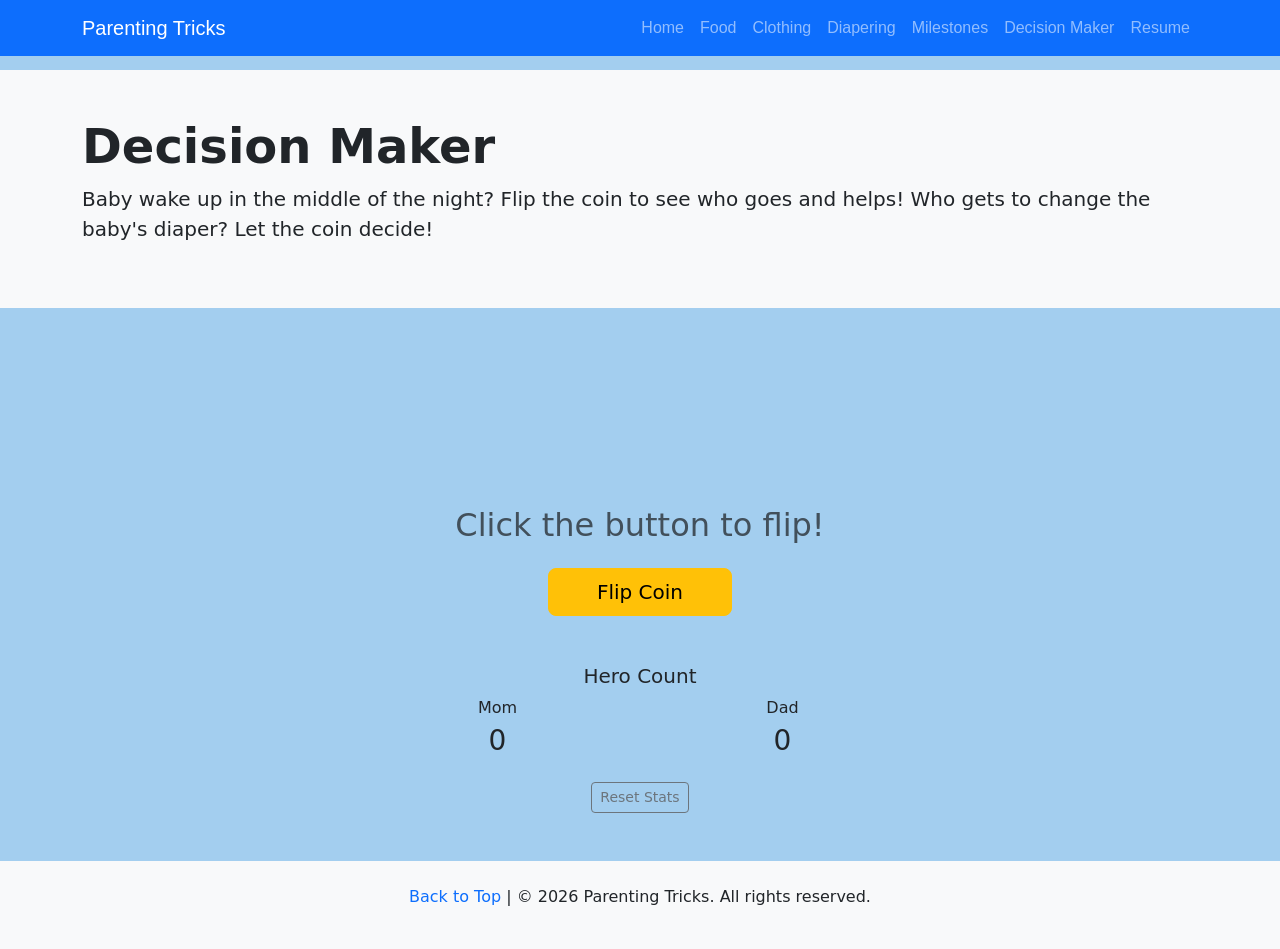
==== decision-maker.html @ adbe8585 "Initial commit: Add Parenting Tricks website with food, clothing, diapering, milestones, decision-ma" ====
<!DOCTYPE html>
<html lang="en">
<head>
    <meta charset="UTF-8">
    <meta name="viewport" content="width=device-width, initial-scale=1.0">
    <title>Decision Maker | Parenting Tricks</title>
    <link href="https://cdn.jsdelivr.net/npm/bootstrap@5.3.0/dist/css/bootstrap.min.css" rel="stylesheet">
    <link rel="stylesheet" href="Styles/main.css">
    <script src="https://cdn.jsdelivr.net/npm/bootstrap@5.3.0/dist/js/bootstrap.bundle.min.js"></script>
    <style>
        .coin {
            width: 150px;
            height: 150px;
            margin: 0 auto;
            position: relative;
            transform-style: preserve-3d;
            transition: transform 1s ease-in-out;
        }
        .coin-face {
            position: absolute;
            width: 100%;
            height: 100%;
            border-radius: 50%;
            backface-visibility: hidden;
            overflow: hidden;
        }
        .coin-face img {
            width: 100%;
            height: 100%;
            object-fit: cover;
        }
        .coin-mom {
            z-index: 2;
        }
        .coin-dad {
            transform: rotateX(180deg);
        }
    </style>
</head>
<body>
    <div id="top"></div>
    <!-- Navbar -->
    <nav class="navbar navbar-expand-lg navbar-dark bg-primary fixed-top">
        <div class="container">
            <a class="navbar-brand" href="index.html">Parenting Tricks</a>
            <button class="navbar-toggler" type="button" data-bs-toggle="collapse" data-bs-target="#navbarNav" aria-controls="navbarNav" aria-expanded="false" aria-label="Toggle navigation">
                <span class="navbar-toggler-icon"></span>
            </button>
            <div class="collapse navbar-collapse" id="navbarNav">
                <ul class="navbar-nav ms-auto">
                    <li class="nav-item"><a class="nav-link" href="index.html">Home</a></li>
                    <li class="nav-item"><a class="nav-link" href="food.html">Food</a></li>
                    <li class="nav-item"><a class="nav-link" href="clothing.html">Clothing</a></li>
                    <li class="nav-item"><a class="nav-link" href="diapering.html">Diapering</a></li>
                    <li class="nav-item"><a class="nav-link" href="milestones.html">Milestones</a></li>
                    <li class="nav-item"><a class="nav-link" href="decision-maker.html">Decision Maker</a></li>
                    <li class="nav-item"><a class="nav-link" href="resume.html">Resume</a></li>
                </ul>
            </div>
        </div>
    </nav>

    <!-- Hero -->
    <section class="bg-light py-5 mb-4">
        <div class="container">
            <h1 class="display-5 fw-bold">Decision Maker</h1>
            <p class="lead"> Baby wake up in the middle of the night? Flip the coin to see who goes and helps! Who gets to change the baby's diaper? Let the coin decide!</p>
        </div>
    </section>

    <main class="container mb-5 text-center">
        <div class="row justify-content-center">
            <div class="col-md-6">
                <!-- Coin Display -->
                <div id="coin" class="coin mb-4">
                    <div class="coin-face coin-mom">
                        <img src="images/coin-flip-MOTHER.png" alt="Mom side of coin">
                    </div>
                    <div class="coin-face coin-dad">
                        <img src="images/coin-flip-FATHER.png" alt="Dad side of coin">
                    </div>
                </div>

                <!-- Result Display -->
                <h2 id="result" class="mb-4 text-muted">Click the button to flip!</h2>

                <!-- Flip Button -->
                <button id="flipBtn" class="btn btn-warning btn-lg px-5">Flip Coin</button>

                <!-- Stats -->
                <div class="mt-5">
                    <h5>Hero Count</h5>
                    <div class="row">
                        <div class="col-6">
                            <p class="mb-1">Mom</p>
                            <h3 id="momCount">0</h3>
                        </div>
                        <div class="col-6">
                            <p class="mb-1">Dad</p>
                            <h3 id="dadCount">0</h3>
                        </div>
                    </div>
                    <button id="resetBtn" class="btn btn-sm btn-outline-secondary mt-3">Reset Stats</button>
                </div>
            </div>
        </div>
    </main>

    <footer class="bg-light py-4 mt-5">
        <div class="container text-center">
            <p><a href="#top">Back to Top</a> | &copy; 2026 Parenting Tricks. All rights reserved.</p>
        </div>
    </footer>

    <script>
        let mom = 0;
        let dad = 0;
        let isFlipping = false;
        const coin = document.getElementById('coin');
        const result = document.getElementById('result');
        const flipBtn = document.getElementById('flipBtn');
        const momCount = document.getElementById('momCount');
        const dadCount = document.getElementById('dadCount');
        const resetBtn = document.getElementById('resetBtn');

        flipBtn.addEventListener('click', function() {
            if (isFlipping) return; // Prevent multiple clicks during animation
            isFlipping = true;

            // Reset coin to 0deg instantly (no transition)
            coin.style.transition = 'none';
            coin.style.transform = 'rotateX(0deg)';
            void coin.offsetWidth; // Trigger reflow
            coin.style.transition = 'transform 1s ease-in-out';

            // Random result
            const isMom = Math.random() < 0.5;

            // Set final rotation based on result (always spins)
            if (isMom) {
                coin.style.transform = 'rotateX(1800deg)';
                result.textContent = 'Mom!';
            } else {
                coin.style.transform = 'rotateX(1980deg)';
                result.textContent = 'Dad!';
            }

            // Wait for animation to end before counting
            coin.addEventListener('transitionend', function handler() {
                coin.removeEventListener('transitionend', handler);
                if (isMom) {
                    mom++;
                    momCount.textContent = mom;
                } else {
                    dad++;
                    dadCount.textContent = dad;
                }
                isFlipping = false;
            });
        });

        resetBtn.addEventListener('click', function() {
            mom = 0;
            dad = 0;
            momCount.textContent = mom;
            dadCount.textContent = dad;
            result.textContent = 'Click the button to flip!';
            coin.style.transition = 'none';
            coin.style.transform = 'rotateX(0deg)';
            void coin.offsetWidth;
            coin.style.transition = 'transform 1s ease-in-out';
            isFlipping = false;
        });
    </script>
</body>
</html>
---- Styles/main.css ----
/* Parenting Tricks - Main Stylesheet */

/* Body padding for fixed navbar */
body {
    padding-top: 70px;
    background: #a3ceef !important ;
}

/* Hero section gradient (used on index.html) */
.hero {
    background: linear-gradient(rgba(13, 110, 253, 0.1), rgba(13, 110, 253, 0.05));
}

/* Responsive iframe container for video embeds */
.ratio-16x9 {
    position: relative;
    width: 100%;
    padding-top: 56.25%; /* 16:9 Aspect Ratio */
}

.ratio-16x9 iframe {
    position: absolute;
    top: 0;
    left: 0;
    width: 100%;
    height: 100%;
    border: 0;
}
footer a[href="#top"] {
    color: #0d6efd;
    text-decoration: none;
    font-weight: 500;
}
footer a[href="#top"]:hover {
    text-decoration: underline;
}

/* Header title fonts */
.navbar {
    font-family:'Franklin Gothic Medium', 'Arial Narrow', Arial, sans-serif;
}
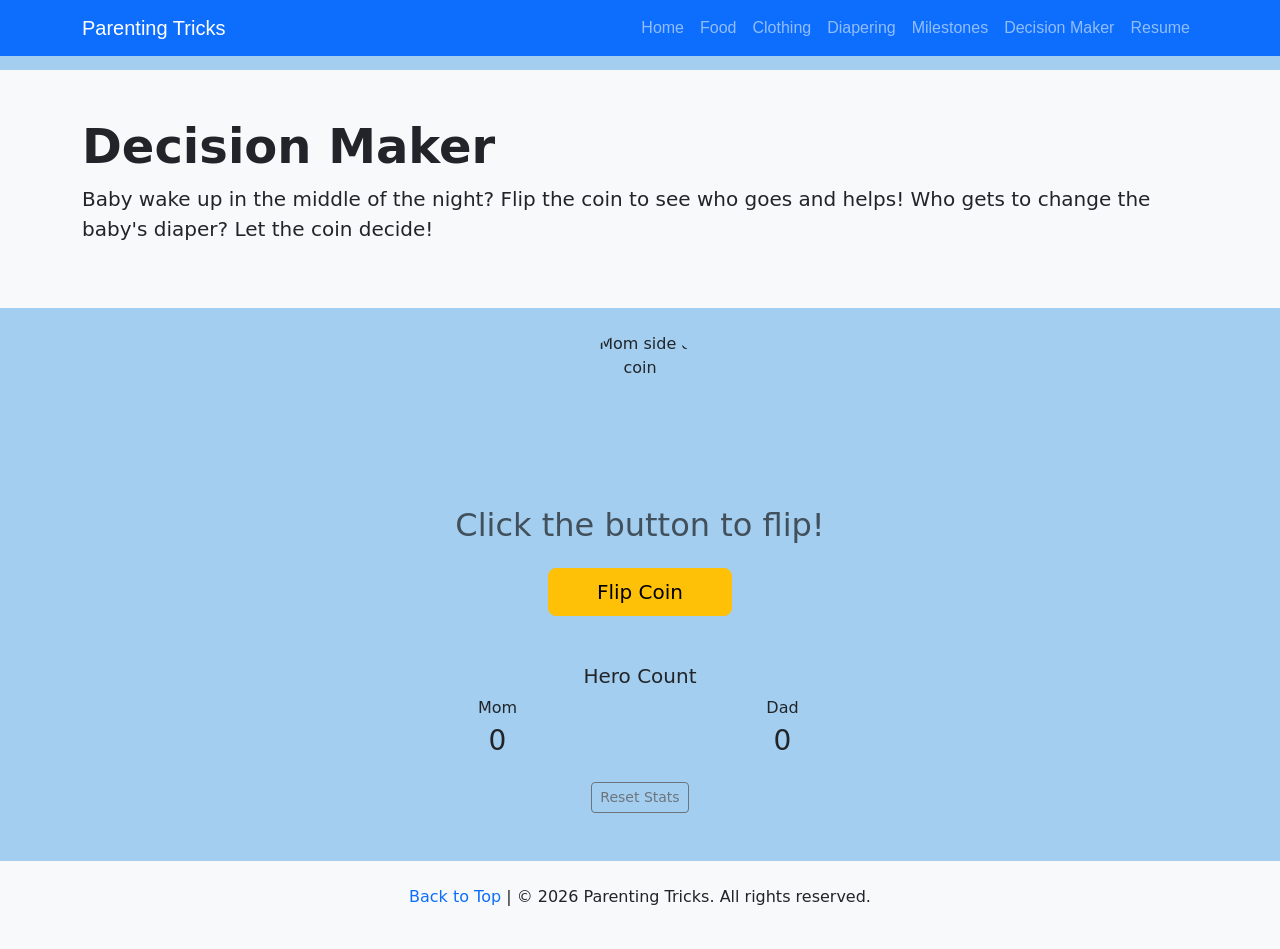
==== commit 7aee52aa: "changes to force rebuild" ====
--- a/decision-maker.html
+++ b/decision-maker.html
@@ -67,7 +67,6 @@
             <p class="lead"> Baby wake up in the middle of the night? Flip the coin to see who goes and helps! Who gets to change the baby's diaper? Let the coin decide!</p>
         </div>
     </section>
-
     <main class="container mb-5 text-center">
         <div class="row justify-content-center">
             <div class="col-md-6">
